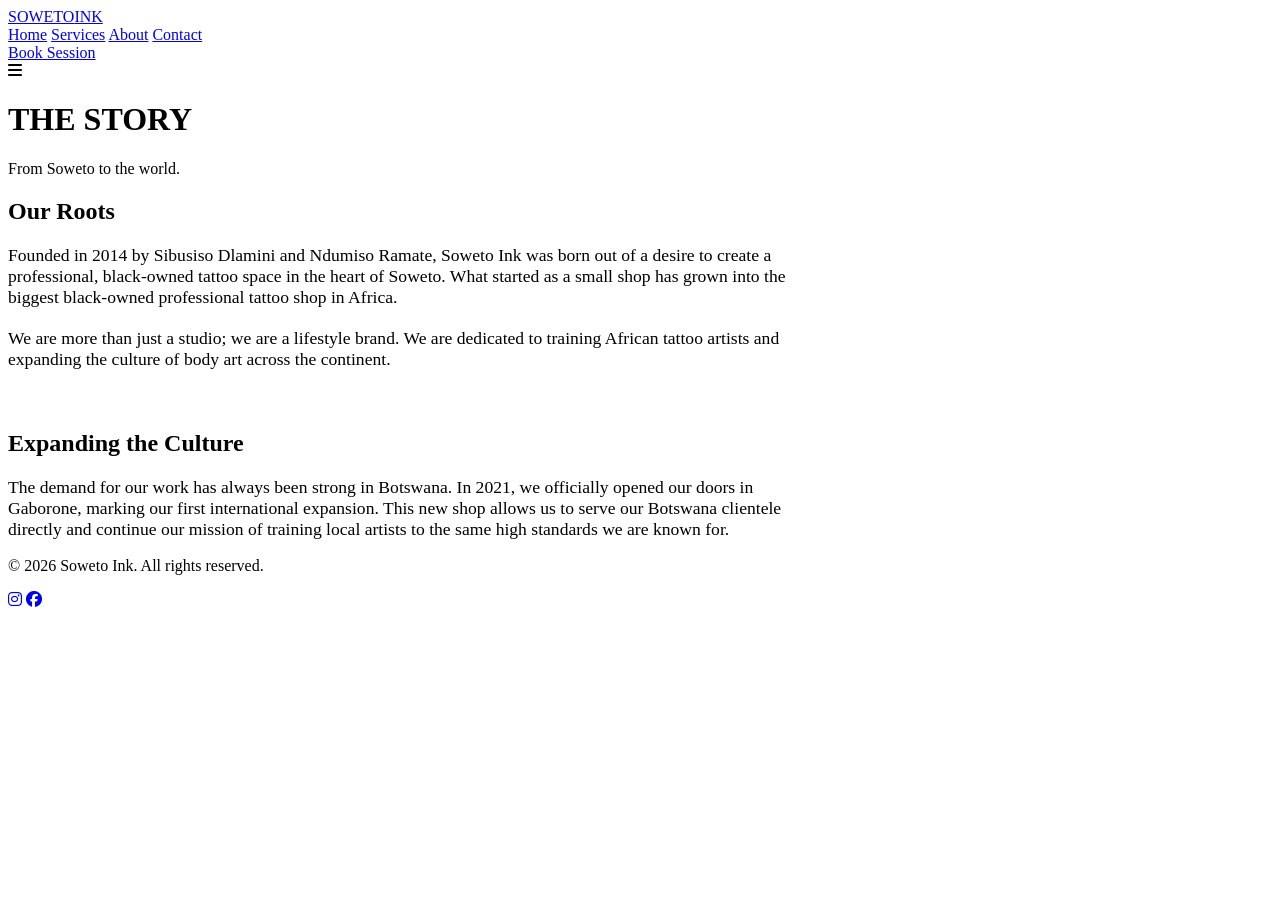
==== about.html @ aedfd31d "Add about.html with company information and history" ====
<!DOCTYPE html>
<html lang="en">
<head>
    <meta charset="UTF-8">
    <meta name="viewport" content="width=device-width, initial-scale=1.0">
    <title>About | Soweto Ink</title>
    <link rel="stylesheet" href="css/style.css">
    <link rel="preconnect" href="https://fonts.googleapis.com">
    <link rel="preconnect" href="https://fonts.gstatic.com" crossorigin>
    <link href="https://fonts.googleapis.com/css2?family=Bebas+Neue&family=Inter:wght@400;600;700&display=swap" rel="stylesheet">
    <link rel="stylesheet" href="https://cdnjs.cloudflare.com/ajax/libs/font-awesome/6.4.0/css/all.min.css">
</head>
<body>

    <header>
        <div class="container nav-container">
            <a href="index.html" class="logo">SOWETO<span>INK</span></a>
            <nav class="nav-links">
                <a href="index.html">Home</a>
                <a href="services.html">Services</a>
                <a href="about.html" class="active">About</a>
                <a href="contact.html">Contact</a>
            </nav>
            <a href="contact.html" class="nav-cta">Book Session</a>
            <div class="mobile-menu-btn"><i class="fas fa-bars"></i></div>
        </div>
    </header>

    <div class="page-header">
        <div class="container">
            <h1>THE STORY</h1>
            <p style="color: var(--text-muted); margin-top: 10px;">From Soweto to the world.</p>
        </div>
    </div>

    <section>
        <div class="container" style="max-width: 800px;">
            <h2 class="section-title">Our Roots</h2>
            <p style="margin-bottom: 20px; font-size: 1.1rem;">Founded in 2014 by Sibusiso Dlamini and Ndumiso Ramate, Soweto Ink was born out of a desire to create a professional, black-owned tattoo space in the heart of Soweto. What started as a small shop has grown into the biggest black-owned professional tattoo shop in Africa.</p>
            <p style="margin-bottom: 20px; font-size: 1.1rem;">We are more than just a studio; we are a lifestyle brand. We are dedicated to training African tattoo artists and expanding the culture of body art across the continent.</p>
            
            <h2 class="section-title" style="margin-top: 60px;">Expanding the Culture</h2>
            <p style="font-size: 1.1rem;">The demand for our work has always been strong in Botswana. In 2021, we officially opened our doors in Gaborone, marking our first international expansion. This new shop allows us to serve our Botswana clientele directly and continue our mission of training local artists to the same high standards we are known for.</p>
        </div>
    </section>

    <footer>
        <div class="container">
            <p>&copy; 2026 Soweto Ink. All rights reserved.</p>
            <div class="socials">
                <a href="#"><i class="fab fa-instagram"></i></a>
                <a href="#"><i class="fab fa-facebook"></i></a>
            </div>
        </div>
    </footer>

</body>
</html>
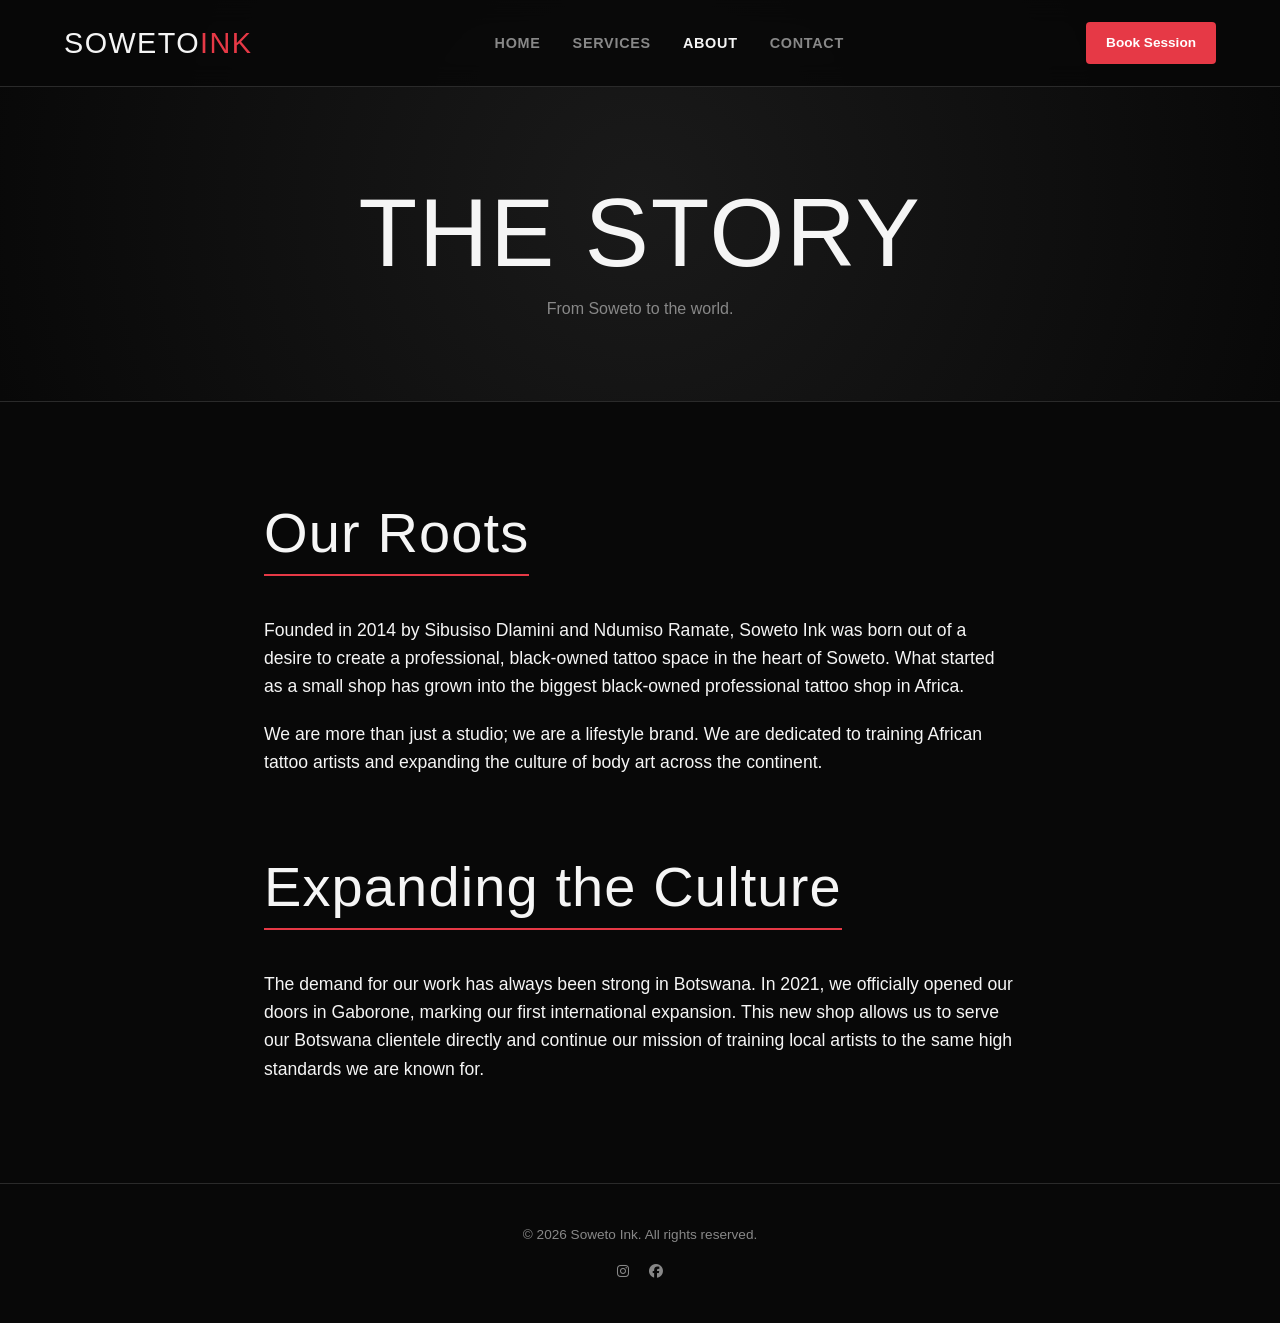
==== commit 014f74d9: "Fix stylesheet link path in about.html" ====
--- a/about.html
+++ b/about.html
@@ -4,7 +4,7 @@
     <meta charset="UTF-8">
     <meta name="viewport" content="width=device-width, initial-scale=1.0">
     <title>About | Soweto Ink</title>
-    <link rel="stylesheet" href="css/style.css">
+    <link rel="stylesheet" href="style.css">
     <link rel="preconnect" href="https://fonts.googleapis.com">
     <link rel="preconnect" href="https://fonts.gstatic.com" crossorigin>
     <link href="https://fonts.googleapis.com/css2?family=Bebas+Neue&family=Inter:wght@400;600;700&display=swap" rel="stylesheet">
--- a/style.css
+++ b/style.css
@@ -0,0 +1,214 @@
+/* =========================================
+   SOWETO INK — Shared Design System
+   Dark / Gritty / Premium
+========================================= */
+:root {
+    --bg: #080808;
+    --surface: #111111;
+    --surface-light: #1A1A1A;
+    --text: #F5F5F5;
+    --text-muted: #888888;
+    --accent: #E63946; /* Signal Red */
+    --accent-hover: #C1121F;
+    --border: #2A2A2A;
+    --font-display: 'Bebas Neue', sans-serif; /* Bold, tattoo-style font */
+    --font-body: 'Inter', sans-serif;
+    --transition: all 0.3s ease;
+}
+
+* { margin: 0; padding: 0; box-sizing: border-box; }
+html { scroll-behavior: smooth; }
+body {
+    font-family: var(--font-body);
+    background-color: var(--bg);
+    color: var(--text);
+    line-height: 1.6;
+    -webkit-font-smoothing: antialiased;
+    overflow-x: hidden;
+}
+a { text-decoration: none; color: inherit; transition: var(--transition); }
+ul { list-style: none; }
+img { max-width: 100%; display: block; }
+.container { max-width: 1200px; margin: 0 auto; padding: 0 24px; }
+
+/* Typography */
+h1, h2, h3, h4 {
+    font-family: var(--font-display);
+    font-weight: 400;
+    line-height: 1.1;
+    letter-spacing: 0.02em;
+}
+h1 { font-size: clamp(3rem, 8vw, 6rem); }
+h2 { font-size: clamp(2rem, 5vw, 3.5rem); }
+h3 { font-size: 1.8rem; }
+.section-title {
+    margin-bottom: 40px;
+    border-bottom: 2px solid var(--accent);
+    padding-bottom: 10px;
+    display: inline-block;
+}
+.text-accent { color: var(--accent); }
+.text-muted { color: var(--text-muted); }
+
+/* Buttons */
+.btn {
+    display: inline-flex;
+    align-items: center;
+    gap: 8px;
+    padding: 14px 28px;
+    background: var(--accent);
+    color: #fff;
+    font-family: var(--font-display);
+    font-size: 1.1rem;
+    letter-spacing: 0.05em;
+    border: none;
+    cursor: pointer;
+    transition: var(--transition);
+    text-transform: uppercase;
+}
+.btn:hover { background: var(--accent-hover); transform: translateY(-2px); }
+.btn-outline {
+    background: transparent;
+    border: 2px solid var(--text);
+    color: var(--text);
+}
+.btn-outline:hover { background: var(--text); color: var(--bg); }
+
+/* Header */
+header {
+    position: fixed;
+    top: 0; left: 0; right: 0;
+    z-index: 1000;
+    padding: 20px 0;
+    background: rgba(8, 8, 8, 0.85);
+    backdrop-filter: blur(12px);
+    border-bottom: 1px solid var(--border);
+}
+.nav-container {
+    display: flex;
+    justify-content: space-between;
+    align-items: center;
+}
+.logo {
+    font-family: var(--font-display);
+    font-size: 1.8rem;
+    letter-spacing: 0.05em;
+}
+.logo span { color: var(--accent); }
+.nav-links { display: flex; gap: 32px; }
+.nav-links a {
+    font-size: 0.9rem;
+    font-weight: 600;
+    text-transform: uppercase;
+    letter-spacing: 0.05em;
+    color: var(--text-muted);
+}
+.nav-links a:hover, .nav-links a.active { color: var(--text); }
+.nav-cta {
+    background: var(--accent);
+    color: #fff;
+    padding: 10px 20px;
+    font-weight: 700;
+    border-radius: 4px;
+    font-size: 0.85rem;
+}
+.nav-cta:hover { background: var(--accent-hover); }
+.mobile-menu-btn { display: none; font-size: 1.5rem; cursor: pointer; }
+
+/* --- HERO SECTION WITH VIDEO --- */
+.hero {
+    position: relative;
+    height: 100vh;
+    display: flex;
+    align-items: center;
+    justify-content: center;
+    text-align: center;
+    overflow: hidden;
+}
+.hero video {
+    position: absolute;
+    top: 50%; left: 50%;
+    min-width: 100%; min-height: 100%;
+    width: auto; height: auto;
+    transform: translateX(-50%) translateY(-50%);
+    object-fit: cover;
+    z-index: -2;
+    filter: brightness(0.4) saturate(1.2);
+}
+.hero-overlay {
+    position: absolute;
+    inset: 0;
+    background: linear-gradient(180deg, rgba(8,8,8,0.2) 0%, rgba(8,8,8,0.9) 100%);
+    z-index: -1;
+}
+.hero-content { position: relative; z-index: 2; max-width: 800px; padding: 0 24px; }
+.hero h1 { margin-bottom: 24px; text-shadow: 0 4px 30px rgba(0,0,0,0.8); }
+.hero p { font-size: 1.2rem; color: #DDD; margin-bottom: 40px; }
+
+/* Sections */
+section { padding: 100px 0; }
+.section-dark { background: var(--surface); }
+
+/* Services Grid */
+.services-grid {
+    display: grid;
+    grid-template-columns: repeat(auto-fit, minmax(300px, 1fr));
+    gap: 30px;
+}
+.service-card {
+    background: var(--surface-light);
+    padding: 40px 30px;
+    border: 1px solid var(--border);
+    transition: var(--transition);
+    position: relative;
+}
+.service-card:hover {
+    border-color: var(--accent);
+    transform: translateY(-8px);
+    box-shadow: 0 20px 40px rgba(0,0,0,0.5);
+}
+.service-icon { font-size: 2.5rem; color: var(--accent); margin-bottom: 20px; }
+.service-card h3 { margin-bottom: 16px; }
+.service-card p { color: var(--text-muted); font-size: 0.95rem; }
+
+/* Footer */
+footer {
+    padding: 40px 0;
+    border-top: 1px solid var(--border);
+    text-align: center;
+    font-size: 0.85rem;
+    color: var(--text-muted);
+}
+footer .socials { margin-top: 16px; display: flex; justify-content: center; gap: 20px; }
+footer .socials a:hover { color: var(--accent); }
+
+/* Page Header (for subpages) */
+.page-header {
+    padding: 180px 0 80px;
+    text-align: center;
+    border-bottom: 1px solid var(--border);
+    background: radial-gradient(circle at center, var(--surface-light) 0%, var(--bg) 100%);
+}
+
+/* Contact Form */
+.form-group { margin-bottom: 20px; }
+.form-group label { display: block; margin-bottom: 8px; font-weight: 600; font-size: 0.9rem; }
+.form-group input, .form-group textarea {
+    width: 100%;
+    padding: 14px;
+    background: var(--surface-light);
+    border: 1px solid var(--border);
+    color: var(--text);
+    font-family: var(--font-body);
+    outline: none;
+    transition: var(--transition);
+}
+.form-group input:focus, .form-group textarea:focus { border-color: var(--accent); }
+
+/* Mobile */
+@media (max-width: 768px) {
+    .nav-links { display: none; }
+    .mobile-menu-btn { display: block; }
+    .hero h1 { font-size: 3rem; }
+    section { padding: 60px 0; }
+}
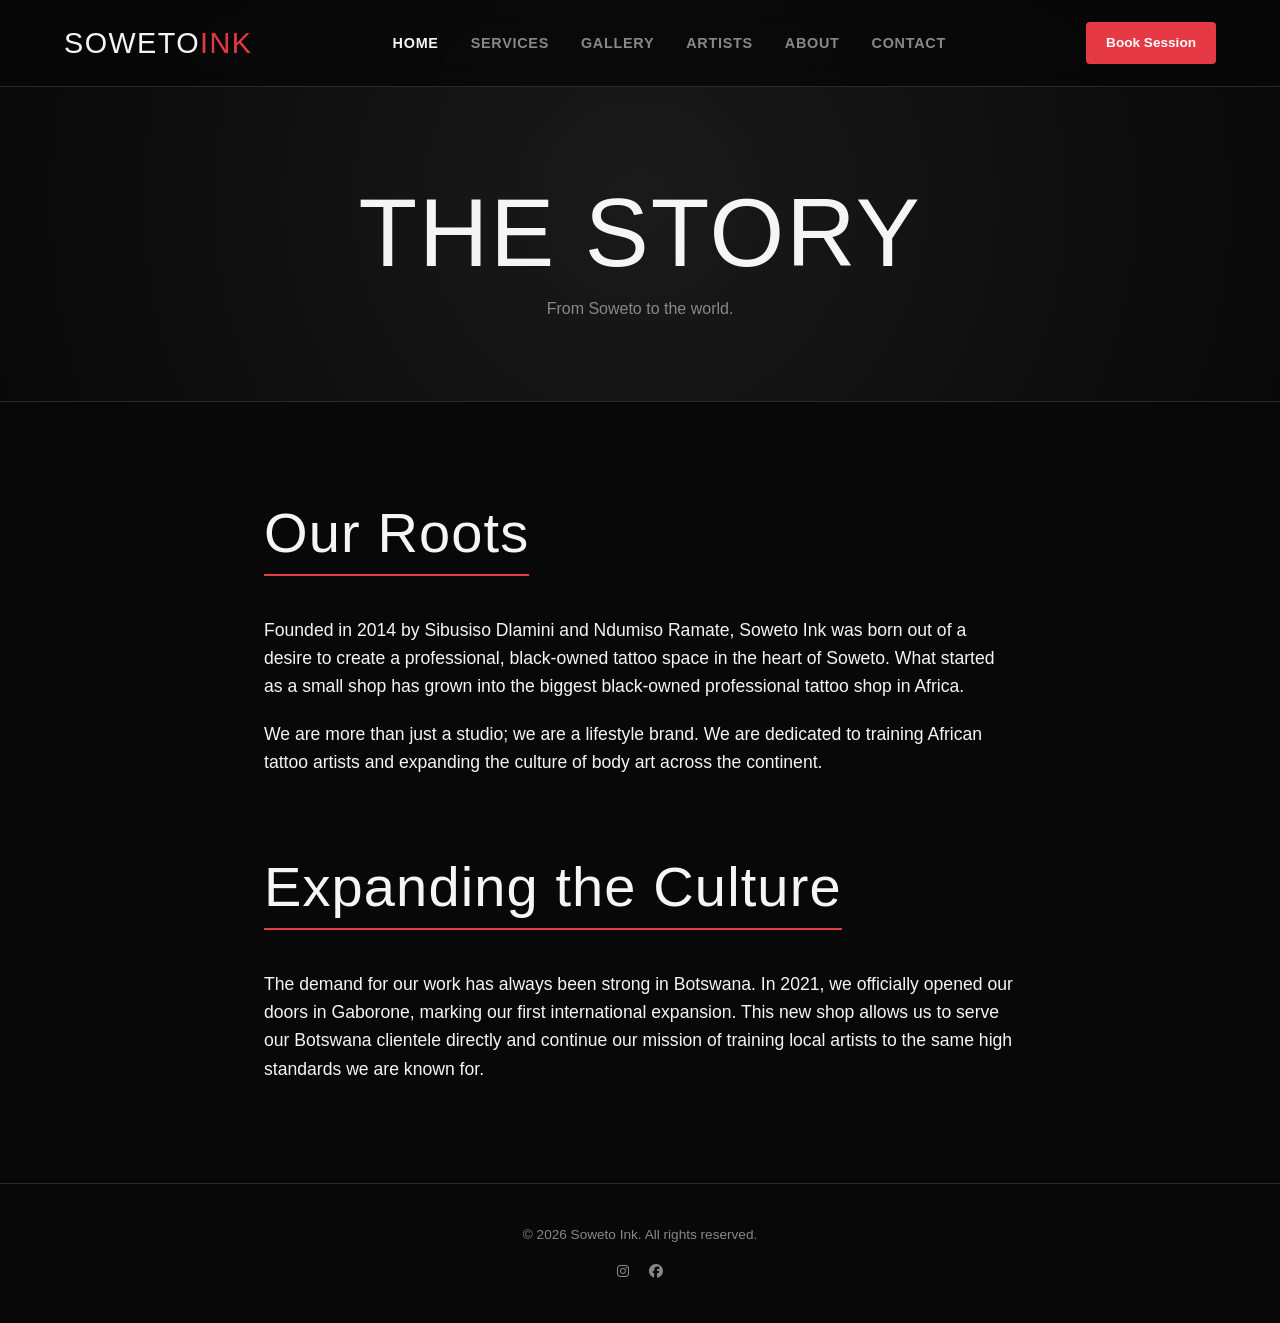
==== commit b10c2481: "Update about.html" ====
--- a/about.html
+++ b/about.html
@@ -15,10 +15,12 @@
     <header>
         <div class="container nav-container">
             <a href="index.html" class="logo">SOWETO<span>INK</span></a>
-            <nav class="nav-links">
-                <a href="index.html">Home</a>
+              <nav class="nav-links">
+                <a href="index.html" class="active">Home</a>
                 <a href="services.html">Services</a>
-                <a href="about.html" class="active">About</a>
+                   <a href="gallery.html">Gallery</a>
+                   <a href="artists.html">Artists</a>
+                <a href="about.html">About</a>
                 <a href="contact.html">Contact</a>
             </nav>
             <a href="contact.html" class="nav-cta">Book Session</a>
--- a/style.css
+++ b/style.css
@@ -212,3 +212,132 @@
     .hero h1 { font-size: 3rem; }
     section { padding: 60px 0; }
 }
+/* =========================================
+   GALLERY PAGE
+========================================= */
+.gallery-section { padding: 60px 0; }
+.gallery-grid {
+    display: grid;
+    grid-template-columns: repeat(auto-fill, minmax(280px, 1fr));
+    gap: 20px;
+    margin-bottom: 60px;
+}
+.gallery-item {
+    position: relative;
+    border-radius: 4px;
+    overflow: hidden;
+    aspect-ratio: 3 / 4; /* Portrait orientation for tattoo/piercing shots */
+    border: 1px solid var(--border);
+    cursor: pointer;
+}
+.gallery-item img {
+    width: 100%;
+    height: 100%;
+    object-fit: cover;
+    transition: transform 0.5s ease, filter 0.5s ease;
+    filter: grayscale(20%) contrast(1.1);
+}
+.gallery-item:hover img {
+    transform: scale(1.05);
+    filter: grayscale(0%) contrast(1.1);
+}
+.gallery-overlay {
+    position: absolute;
+    inset: 0;
+    background: linear-gradient(to top, rgba(0,0,0,0.9) 0%, transparent 50%);
+    opacity: 0;
+    transition: var(--transition);
+    display: flex;
+    align-items: flex-end;
+    padding: 20px;
+}
+.gallery-item:hover .gallery-overlay { opacity: 1; }
+.gallery-overlay h4 {
+    color: var(--text);
+    font-family: var(--font-display);
+    font-size: 1.2rem;
+    letter-spacing: 0.05em;
+}
+.gallery-overlay span {
+    display: block;
+    font-family: var(--font-body);
+    font-size: 0.8rem;
+    color: var(--accent);
+    text-transform: uppercase;
+    font-weight: 700;
+}
+
+/* =========================================
+   ARTISTS PAGE
+========================================= */
+.artists-grid {
+    display: grid;
+    grid-template-columns: repeat(auto-fit, minmax(320px, 1fr));
+    gap: 30px;
+    margin-top: 40px;
+}
+.artist-card {
+    background: var(--surface-light);
+    border: 1px solid var(--border);
+    transition: var(--transition);
+    overflow: hidden;
+}
+.artist-card:hover {
+    border-color: var(--accent);
+    transform: translateY(-5px);
+}
+.artist-img-wrap {
+    width: 100%;
+    aspect-ratio: 1 / 1;
+    overflow: hidden;
+    border-bottom: 1px solid var(--border);
+}
+.artist-img-wrap img {
+    width: 100%;
+    height: 100%;
+    object-fit: cover;
+    transition: var(--transition);
+    filter: grayscale(100%);
+}
+.artist-card:hover .artist-img-wrap img {
+    filter: grayscale(0%);
+    transform: scale(1.03);
+}
+.artist-info {
+    padding: 24px;
+}
+.artist-info h3 {
+    font-size: 2rem;
+    margin-bottom: 4px;
+}
+.artist-role {
+    font-size: 0.8rem;
+    color: var(--accent);
+    text-transform: uppercase;
+    font-weight: 700;
+    letter-spacing: 0.1em;
+    margin-bottom: 16px;
+    display: block;
+}
+.artist-info p {
+    color: var(--text-muted);
+    font-size: 0.9rem;
+    margin-bottom: 20px;
+}
+.artist-contact {
+    display: flex;
+    flex-direction: column;
+    gap: 8px;
+    padding-top: 16px;
+    border-top: 1px solid var(--border);
+}
+.artist-contact a {
+    display: flex;
+    align-items: center;
+    gap: 10px;
+    font-size: 0.85rem;
+    color: var(--text);
+    font-weight: 600;
+}
+.artist-contact a:hover { color: var(--accent); }
+.artist-contact i { color: var(--text-muted); width: 16px; }
